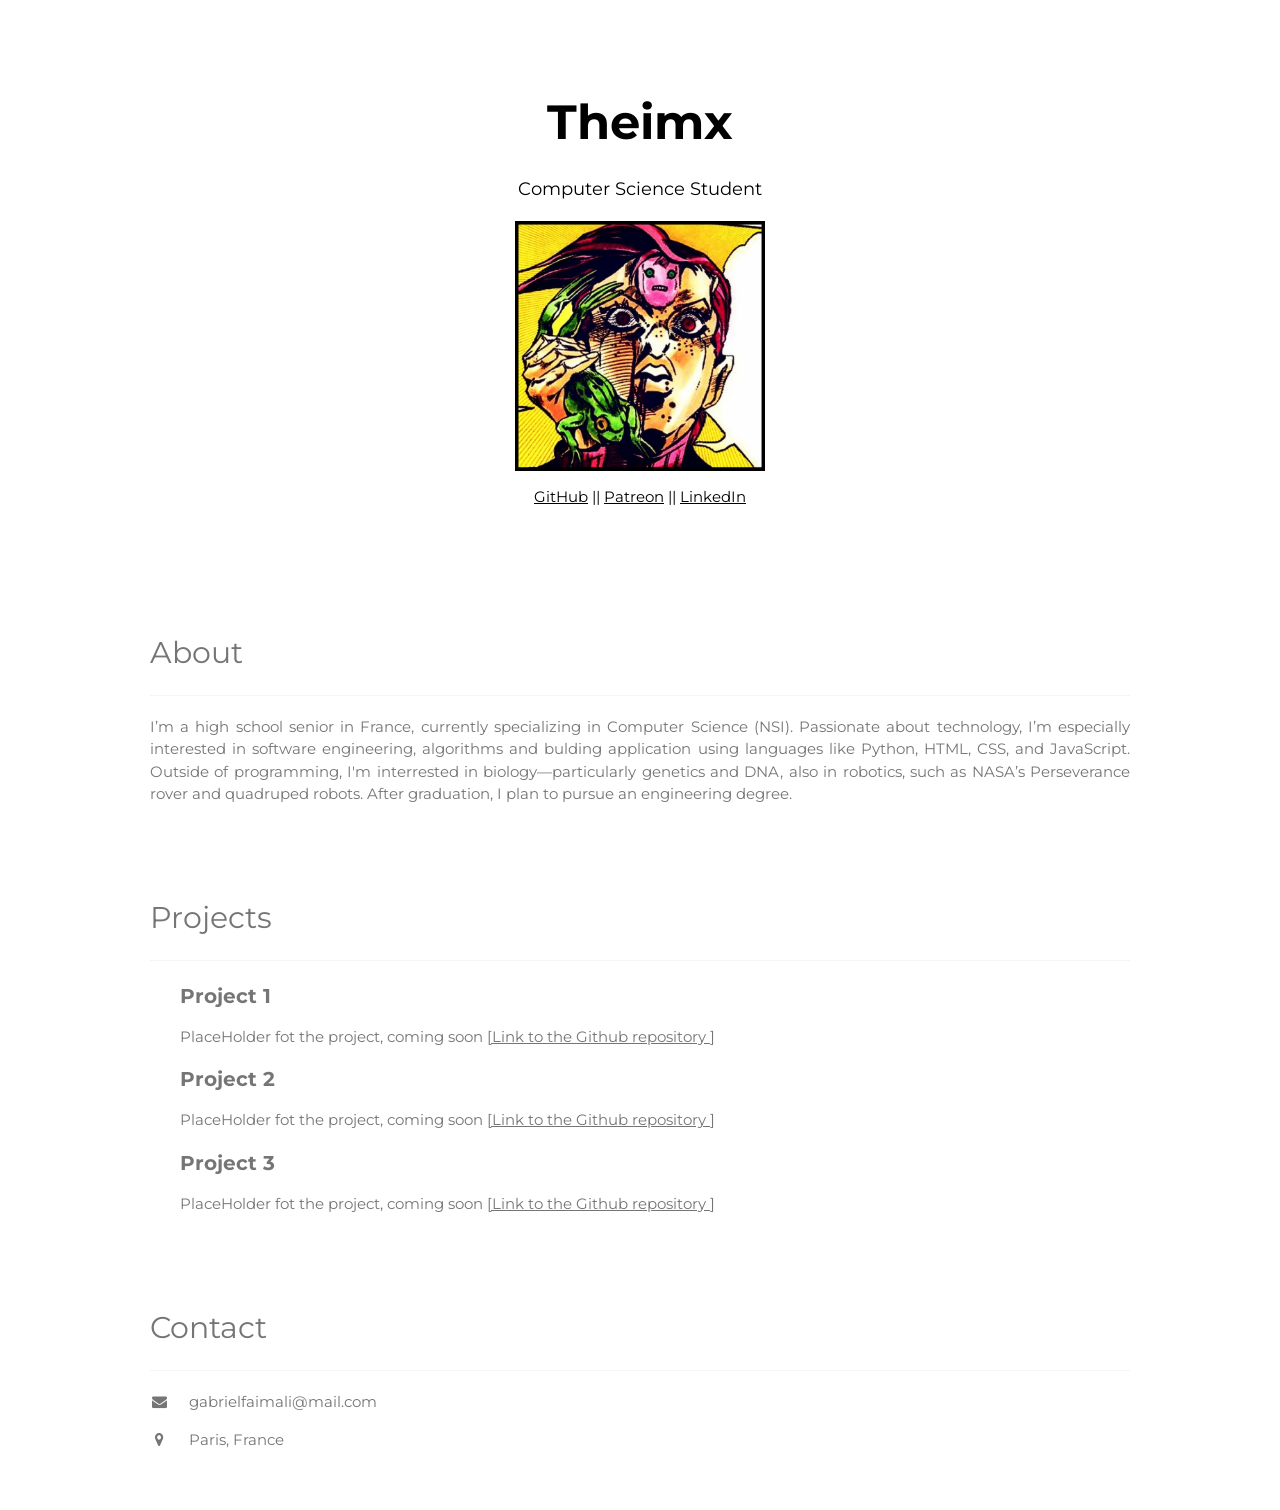
==== docs/index.html @ 08989336 "Add files via upload" ====
<!DOCTYPE html>
<html lang="fr">
<head>
  <meta charset="UTF-8">
  <title>Theimx | Homepage</title>
  <meta name="viewport" content="width=device-width, initial-scale=1">
  <link rel="stylesheet" href="https://www.w3schools.com/w3css/4/w3.css">
  <link rel="stylesheet" href="https://fonts.googleapis.com/css?family=Montserrat">
  <link rel="stylesheet" href="https://cdnjs.cloudflare.com/ajax/libs/font-awesome/4.7.0/css/font-awesome.min.css">
  <style>
    body, h1, h2, h3, h4, h5, h6 {
      font-family: "Montserrat", sans-serif;
    }

    .project-block {
      margin-left: 30px;
    }
  </style>
</head>
<body>

<div class="w3-main w3-padding-large" style="max-width:1200px; margin:auto">

  <header class="w3-container w3-center" style="padding:64px 16px">
    <h1 class="w3-xxxlarge"><b>Theimx</b></h1>
    <p class="w3-large">Computer Science Student</p> <!-- Software Engineer -->
    <img src="profil.png" alt="Theimx" width="250" height="250">
    <p>
      <a href="https://github.com/Theimx">GitHub</a> ||
      <a href="https://www.patreon.com/c/Theimx">Patreon</a> ||
      <a href="https://www.linkedin.com/in/theimx">LinkedIn</a>
    </p>
  </header>

  <div class="w3-content w3-justify w3-text-grey w3-padding-32" id="about">
    <h2>About</h2>
    <hr class="w3-opacity">
    <p>
        I’m a high school senior in France, currently specializing in Computer Science (NSI). Passionate about technology, I’m especially interested in software engineering, algorithms and bulding application using languages like Python, HTML, CSS, and JavaScript.
        Outside of programming, I'm interrested in biology—particularly genetics and DNA, also in robotics, such as NASA’s Perseverance rover and quadruped robots.
        After graduation, I plan to pursue an engineering degree.
    </p>
  </div>

  <div class="w3-content w3-justify w3-text-grey w3-padding-32" id="projects">
    <h2>Projects</h2>
    <hr class="w3-opacity">

    <div class="w3-margin-bottom project-block">
      <h4><b>Project 1</b></h4>
      <p>PlaceHolder fot the project, coming soon <a href="#">[Link to the Github repository ]</a></p>
    </div>

    <div class="w3-margin-bottom project-block">
      <h4><b>Project 2</b></h4>
      <p>PlaceHolder fot the project, coming soon <a href="#">[Link to the Github repository ]</a></p>
    </div>

    <div class="w3-margin-bottom project-block">
      <h4><b>Project 3</b></h4>
      <p>PlaceHolder fot the project, coming soon <a href="#">[Link to the Github repository ]</a></p>
    </div>
  </div>

  <div class="w3-content w3-justify w3-text-grey w3-padding-32" id="contact">
    <h2>Contact</h2>
    <hr class="w3-opacity">
    <p><i class="fa fa-envelope fa-fw w3-margin-right"></i> gabrielfaimali@mail.com</p>
    <p><i class="fa fa-map-marker fa-fw w3-margin-right"></i> Paris, France</p>
  </div>

</div>
</body>
</html>
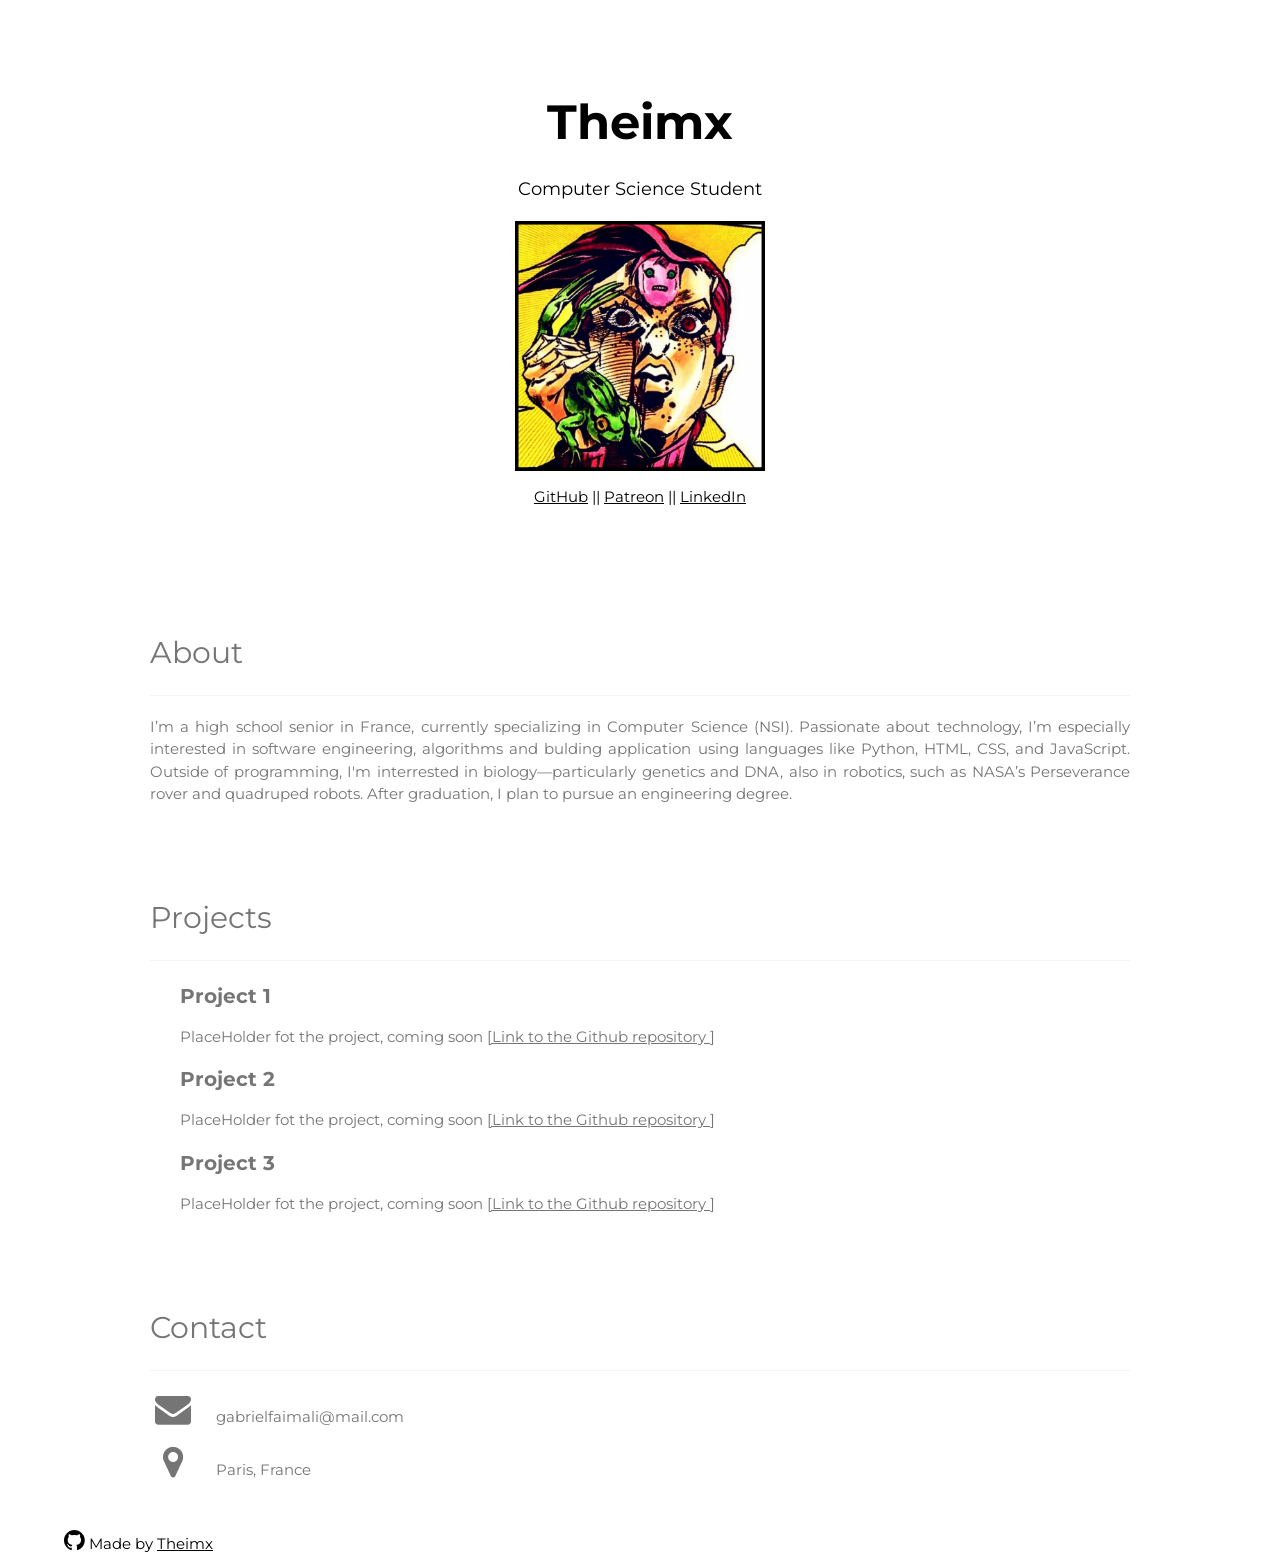
==== commit afc6ba62: "Add files via upload" ====
--- a/docs/index.html
+++ b/docs/index.html
@@ -65,10 +65,11 @@
   <div class="w3-content w3-justify w3-text-grey w3-padding-32" id="contact">
     <h2>Contact</h2>
     <hr class="w3-opacity">
-    <p><i class="fa fa-envelope fa-fw w3-margin-right"></i> gabrielfaimali@mail.com</p>
-    <p><i class="fa fa-map-marker fa-fw w3-margin-right"></i> Paris, France</p>
+    <p><i class="fa fa-envelope fa-fw w3-margin-right" style="font-size:36px"></i> gabrielfaimali@mail.com</p>
+    <p><i class="fa fa-map-marker fa-fw w3-margin-right" style="font-size:36px"></i> Paris, France</p>
+    
   </div>
-
+  <i class="fa fa-github" style="font-size:24px"></i> Made by <a href="https://github.com/Theimx">   Theimx</a>
 </div>
 </body>
 </html>
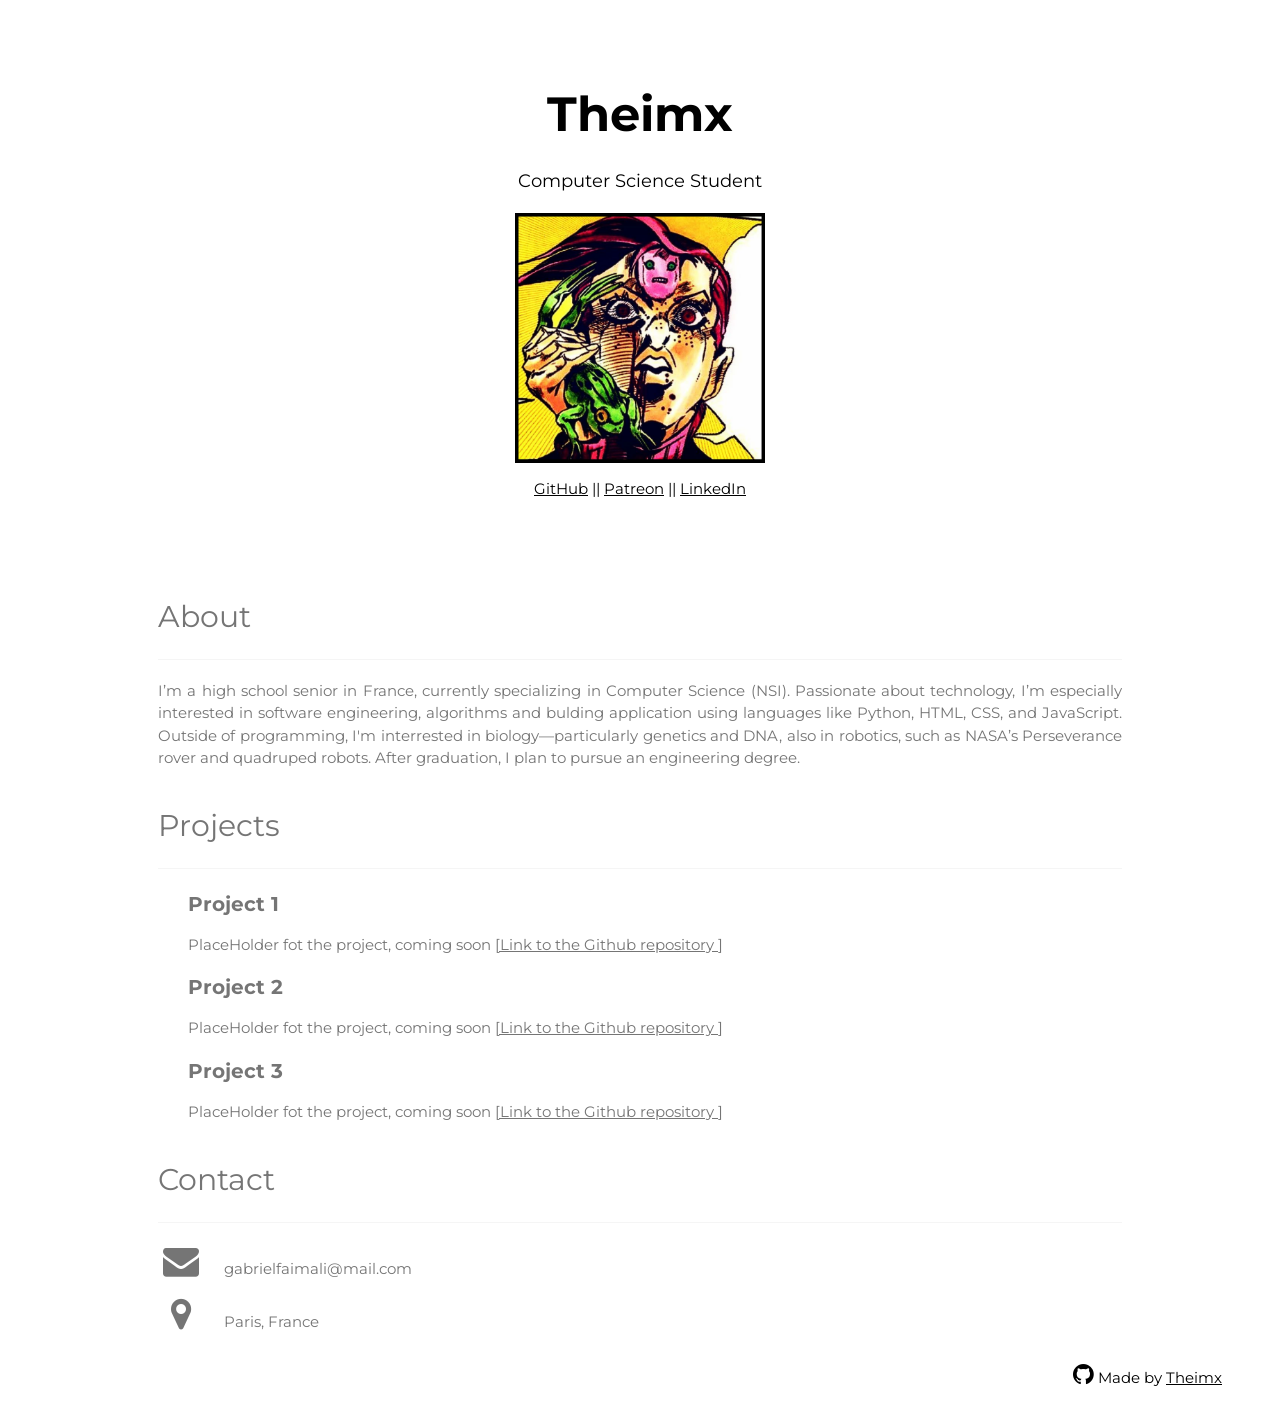
==== commit 21f11d9b: "Add files via upload" ====
--- a/docs/index.html
+++ b/docs/index.html
@@ -19,7 +19,7 @@
 </head>
 <body>
 
-<div class="w3-main w3-padding-large" style="max-width:1200px; margin:auto">
+<div class="w3-main w3-padding-small" style="max-width:1200px; margin:auto">
 
   <header class="w3-container w3-center" style="padding:64px 16px">
     <h1 class="w3-xxxlarge"><b>Theimx</b></h1>
@@ -32,7 +32,7 @@
     </p>
   </header>
 
-  <div class="w3-content w3-justify w3-text-grey w3-padding-32" id="about">
+  <div class="w3-content w3-justify w3-text-grey w3-padding-small" id="about">
     <h2>About</h2>
     <hr class="w3-opacity">
     <p>
@@ -42,7 +42,7 @@
     </p>
   </div>
 
-  <div class="w3-content w3-justify w3-text-grey w3-padding-32" id="projects">
+  <div class="w3-content w3-justify w3-text-grey w3-padding-small" id="projects">
     <h2>Projects</h2>
     <hr class="w3-opacity">
 
@@ -62,14 +62,17 @@
     </div>
   </div>
 
-  <div class="w3-content w3-justify w3-text-grey w3-padding-32" id="contact">
+  <div class="w3-content w3-justify w3-text-grey w3-padding-small" id="contact">
     <h2>Contact</h2>
     <hr class="w3-opacity">
     <p><i class="fa fa-envelope fa-fw w3-margin-right" style="font-size:36px"></i> gabrielfaimali@mail.com</p>
     <p><i class="fa fa-map-marker fa-fw w3-margin-right" style="font-size:36px"></i> Paris, France</p>
     
   </div>
-  <i class="fa fa-github" style="font-size:24px"></i> Made by <a href="https://github.com/Theimx">   Theimx</a>
+  <footer style="text-align: right; padding: 10px; position: relative; bottom: 0; width: 100%;">
+    <i class="fa fa-github" style="font-size:24px"></i> Made by <a href="https://github.com/Theimx">Theimx</a>
+  </footer>
+  
 </div>
 </body>
 </html>
